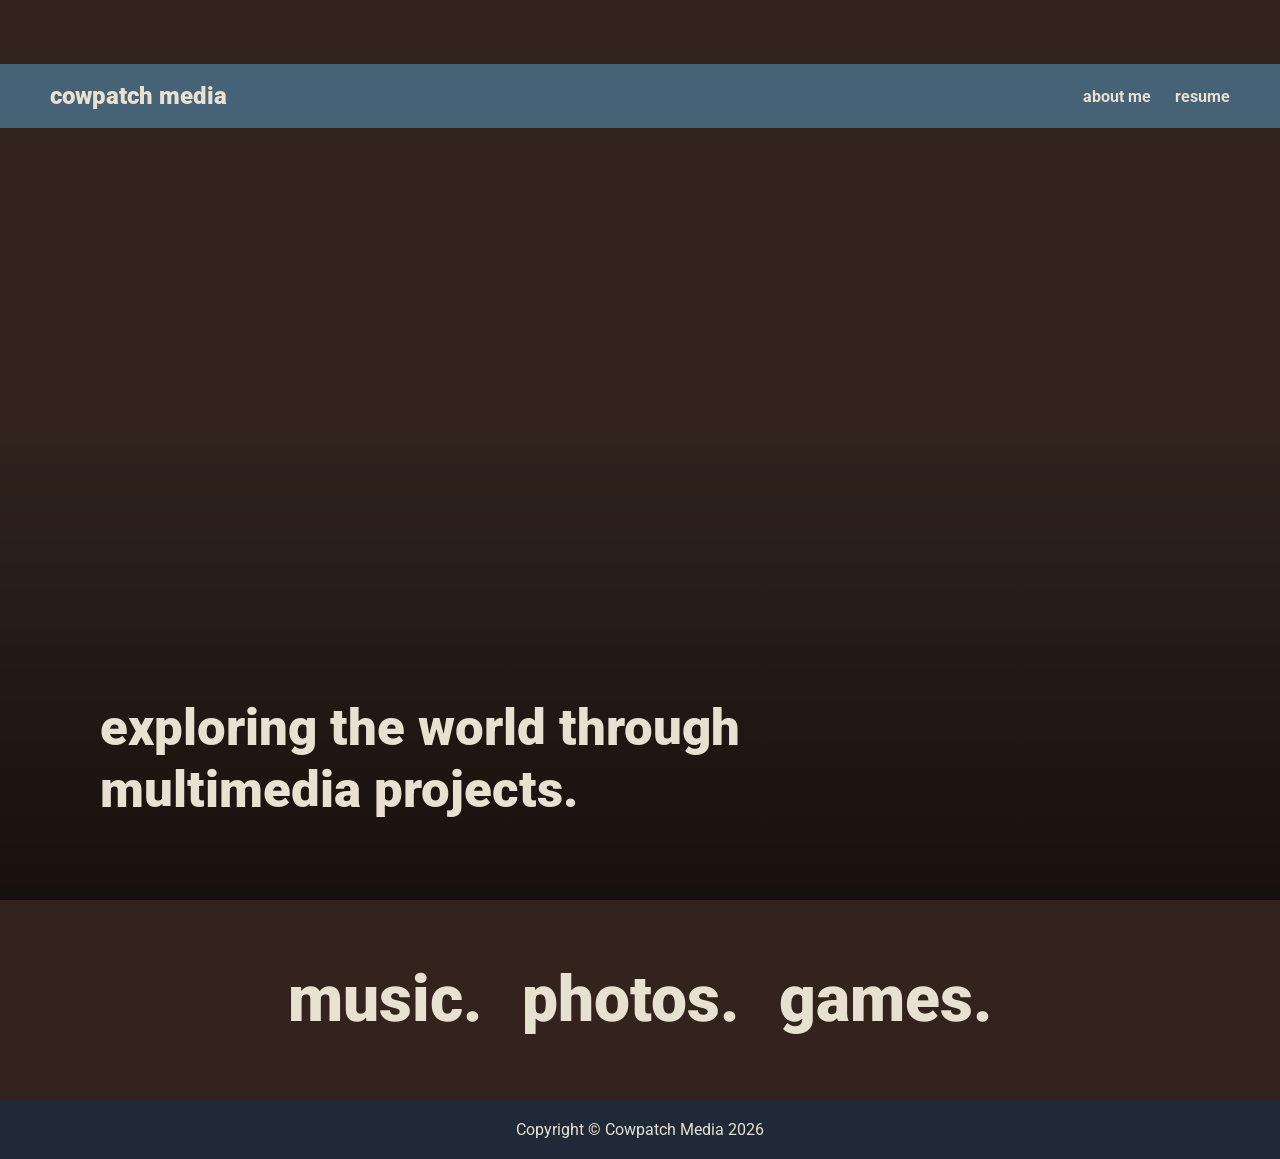
==== index.html @ 58781357 "update code to hide icons for text." ====
<!DOCTYPE html>
<html lang="en">
  <head>
    <meta charset="UTF-8">
    <meta http-equiv="X-UA-Compatible" content="IE=edge">
    <meta name="viewport" content="width=device-width, initial-scale=1.0">
    <title>Cowpatch Media</title>
    <!-- Google Fonts: Roboto (was missing before) -->
    <link rel="preconnect" href="https://fonts.googleapis.com">
    <link rel="preconnect" href="https://fonts.gstatic.com" crossorigin>
    <link href="https://fonts.googleapis.com/css2?family=Roboto:wght@400;700;900&display=swap" rel="stylesheet">
    <link rel="stylesheet" href="stylesheets/modern-normalize.css">
    <link rel="stylesheet" href="stylesheets/styles.css">
  </head>
  <body>

    <!-- HEADER — sticky, always visible -->
    <header class="site-header">
      <a href="#" class="site-logo" id="home-btn">cowpatch media</a>
      <nav class="site-nav">
        <ul>
          <li><a href="#" id="about-btn">about me</a></li>
          <li><a href="#" id="resume-btn">resume</a></li>
        </ul>
      </nav>
    </header>

    <!-- HERO — background photo + tagline -->
    <section class="hero" id="hero">
      <div class="hero-text">
        <h1 class="hero-heading">exploring the world through multimedia projects.</h1>
      </div>
    </section>

    <!-- MAIN — tab buttons + swappable content area -->
    <main class="main-container" id="main">

      <!-- Tab buttons — text links -->      <div class="tab-bar" id="tab-bar">
        <button class="tab-btn" id="btn-music">music.</button>
        <button class="tab-btn" id="btn-photos">photos.</button>
        <button class="tab-btn" id="btn-games">games.</button>
      </div>

      <!-- Swappable content — hidden until a tab is clicked -->
      <div class="content-area" id="content-area" hidden></div>

    </main>

    <!-- FOOTER -->
    <footer class="site-footer">
      Copyright &copy; Cowpatch Media 2026
    </footer>

    <!-- MODULE OVERLAY (music / photos / games) -->
    <div class="module-overlay" id="module-overlay" role="dialog" aria-modal="true" hidden>
      <div class="module-modal">
        <button class="module-close" id="module-close" aria-label="Close">&times;</button>
        <div class="module-content" id="module-content"></div>
      </div>
    </div>

    <!-- RESUME MODAL OVERLAY -->
    <div class="resume-overlay" id="resume-overlay" role="dialog" aria-modal="true" aria-label="Resume" hidden>
      <div class="resume-modal">
        <button class="resume-close" id="resume-close" aria-label="Close resume">&times;</button>
        <div class="resume-frame-wrap" id="resume-frame-wrap"></div>
      </div>
    </div>

    <script src="scripts/scripts.js"></script>
  </body>
</html>
---- stylesheets/styles.css ----
/* ─── CSS Custom Properties ────────────────────────────────────── */
:root {
  --color-header:   #456276;
  --color-body-bg:  #32241d;
  --color-footer:   #1f2937;
  --color-text:     #E8E1D1;
  --color-gold:     #C5A059;
  --header-height:  64px;
  --transition:     0.25s ease;
}

/* ─── Reset / Base ──────────────────────────────────────────────── */
*, *::before, *::after { box-sizing: border-box; }

html {
  /* Snap scroll: hero snaps, main snaps */
  scroll-snap-type: y mandatory;
  scroll-behavior: smooth;
}

body {
  margin: 0;
  padding: 0;
  font-family: 'Roboto', sans-serif;
  background-color: var(--color-body-bg);
  color: var(--color-text);
  /* account for sticky header height */
  padding-top: var(--header-height);
}

ul { list-style: none; margin: 0; padding: 0; }
a  { text-decoration: none; color: inherit; }
a:hover, a:focus { color: var(--color-gold); }

/* ─── Sticky Header ─────────────────────────────────────────────── */
.site-header {
  position: fixed;
  top: 0;
  left: 0;
  right: 0;
  height: var(--header-height);
  z-index: 100;
  display: flex;
  align-items: center;
  justify-content: space-between;
  padding: 0 50px;
  background-color: var(--color-header);
  font-weight: 900;
  font-size: 24px;
}

.site-nav ul {
  display: flex;
  gap: 24px;
  font-size: 16px;
  font-weight: 700;
}

/* ─── Hero Section ──────────────────────────────────────────────── */
.hero {
  scroll-snap-align: start;
  height: calc(100vh - var(--header-height));
  background-image: url("../website-images/moon-tree.JPG");
  background-size: cover;
  background-position: center;
  background-repeat: no-repeat;
  display: flex;
  align-items: flex-end;          /* text sits near bottom */
  padding: 0 100px 80px;
  /* subtle dark gradient so text is always readable */
  background-blend-mode: normal;
  position: relative;
}

.hero::after {
  content: "";
  position: absolute;
  inset: 0;
  background: linear-gradient(to bottom, transparent 40%, rgba(0,0,0,0.55) 100%);
  pointer-events: none;
}

.hero-text { position: relative; z-index: 1; }

.hero-heading {
  font-size: clamp(28px, 4vw, 52px);
  font-weight: 900;
  color: var(--color-text);
  margin: 0;
  max-width: 700px;
  line-height: 1.2;
}

/* ─── Main Container ────────────────────────────────────────────── */
.main-container {
  scroll-snap-align: start;
  display: flex;
  flex-direction: column;
  align-items: center;
  justify-content: center;
  padding: 60px 60px;       /* breathing room around the words */
  background-color: var(--color-body-bg);
}

/* ─── Tab Button Bar ────────────────────────────────────────────── */
.tab-bar {
  display: flex;
  justify-content: center;
  align-items: center;
  gap: 40px;
  flex-wrap: wrap;
  width: 100%;
  flex: 1;
}

/* makes hidden work on a flex element */
.tab-bar[hidden] { display: none; }

.tab-btn {
  background: none;
  border: none;
  cursor: pointer;
  padding: 8px 0;
  color: var(--color-text);
  font-family: 'Roboto', sans-serif;
  font-size: clamp(28px, 5vw, 64px);
  font-weight: 900;
  line-height: 1;
  transition: color var(--transition);
}

.tab-btn:hover,
.tab-btn:focus {
  color: var(--color-gold);
  outline: none;
}

/* ─── Module Overlay ────────────────────────────────────────────── */
.module-overlay {
  position: fixed;
  inset: 0;
  z-index: 150;
  background: rgba(0, 0, 0, 0.80);
  display: flex;
  align-items: center;
  justify-content: center;
  animation: fadeIn 0.25s ease;
}

.module-overlay[hidden] { display: none; }

.module-modal {
  position: relative;
  width: min(90vw, 860px);
  height: min(85vh, 680px);
  background: #111;
  border-radius: 12px;
  overflow: hidden;
  display: flex;
  flex-direction: column;
  box-shadow: 0 24px 64px rgba(0,0,0,0.6);
}

.module-close {
  position: absolute;
  top: 12px;
  right: 16px;
  z-index: 10;
  background: var(--color-body-bg);
  color: var(--color-text);
  border: none;
  border-radius: 50%;
  width: 36px;
  height: 36px;
  font-size: 22px;
  cursor: pointer;
  display: flex;
  align-items: center;
  justify-content: center;
  transition: background var(--transition);
}

.module-close:hover { background: var(--color-gold); }

.module-content {
  flex: 1;
  display: flex;
  flex-direction: column;
  overflow: hidden;
}

/* ─── Content Area ──────────────────────────────────────────────── */
.content-area {
  width: 100%;
  flex: 1;                  /* fill remaining height in main-container */
  display: flex;
  flex-direction: column;
  animation: fadeIn 0.3s ease;
}

.content-area[hidden] { display: none; }

@keyframes fadeIn {
  from { opacity: 0; transform: translateY(12px); }
  to   { opacity: 1; transform: translateY(0); }
}

/* ─── About message ─────────────────────────────────────────────── */
.about-message {
  font-family: 'Roboto', sans-serif;
  font-size: clamp(36px, 7vw, 88px);
  font-weight: 900;
  color: var(--color-text);
  text-align: left;
  margin: 0;
  padding: 40px 48px;
  background: transparent;
}

/* shared iframe wrapper used by music + games */
.embed-wrap {
  width: 100%;
  flex: 1;
  border-radius: 0;
  overflow: hidden;
  background: #000;
  display: flex;
  flex-direction: column;
}

.embed-wrap iframe {
  display: block;
  width: 100%;
  flex: 1;
  border: none;
  min-height: 500px;
}

/* Game: full-width fill */
.game-wrap {
  display: flex;
  justify-content: center;
  align-items: flex-start;
  flex: 1;
  width: 100%;
}

.game-wrap iframe {
  width: 100%;
  max-width: 800px;
  height: calc(100vh - var(--header-height) - 80px);
  border: none;
  border-radius: 10px;
  display: block;
}

/* Photos wrap: fill */
.photos-wrap {
  width: 100%;
  flex: 1;
}

/* ─── Footer ────────────────────────────────────────────────────── */
.site-footer {
  text-align: center;
  background-color: var(--color-footer);
  padding: 20px;
  color: var(--color-text);
  font-size: 16px;
  /* no margin-top needed — main-container fills to bottom */
}

/* ─── Resume Modal Overlay ──────────────────────────────────────── */
.resume-overlay {
  position: fixed;
  inset: 0;
  z-index: 200;
  background: rgba(0, 0, 0, 0.75);
  display: flex;
  align-items: center;
  justify-content: center;
  animation: fadeIn 0.2s ease;
}

.resume-overlay[hidden] { display: none; }

.resume-modal {
  position: relative;
  width: min(90vw, 860px);
  height: min(90vh, 1100px);
  background: #fff;
  border-radius: 12px;
  overflow: hidden;
  display: flex;
  flex-direction: column;
  box-shadow: 0 24px 64px rgba(0,0,0,0.5);
}

.resume-close {
  position: absolute;
  top: 12px;
  right: 16px;
  z-index: 10;
  background: var(--color-header);
  color: var(--color-text);
  border: none;
  border-radius: 50%;
  width: 36px;
  height: 36px;
  font-size: 22px;
  line-height: 1;
  cursor: pointer;
  display: flex;
  align-items: center;
  justify-content: center;
  transition: background var(--transition);
}

.resume-close:hover { background: var(--color-gold); }

.resume-frame-wrap {
  flex: 1;
  display: flex;
}

.resume-frame-wrap iframe {
  width: 100%;
  height: 100%;
  border: none;
}

/* ─── Responsive ────────────────────────────────────────────────── */
@media (max-width: 768px) {
  .site-header { padding: 0 24px; font-size: 20px; }
  .hero        { padding: 0 24px 60px; }
  .hero-heading { font-size: clamp(22px, 6vw, 36px); }
  .main-container { padding: 24px 16px 0; }
  .tab-bar { gap: 20px; }
  .tab-btn { max-width: 260px; min-width: 120px; }
  .game-wrap iframe { height: 360px; }
}

@media (max-width: 480px) {
  .site-header { font-size: 18px; }
  .site-nav ul  { gap: 14px; font-size: 14px; }
  .tab-bar { gap: 12px; }
  .tab-btn { max-width: 100%; min-width: 0; flex: 0 0 45%; }
  .game-wrap iframe { height: 260px; }
}
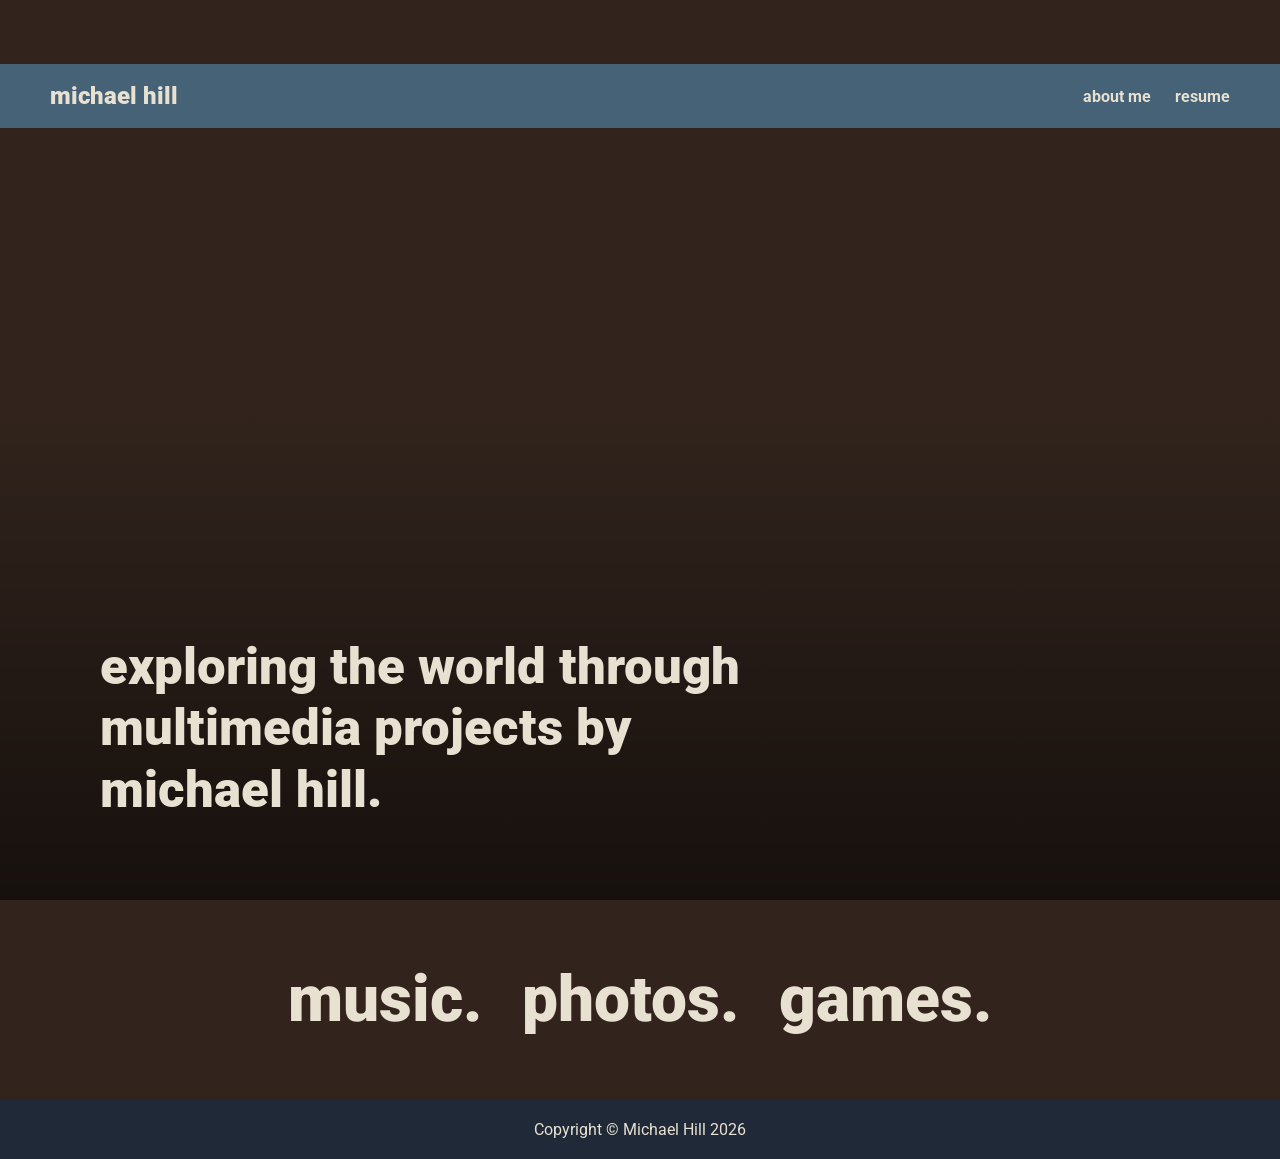
==== commit 4e9d7dbe: "change html from cowpatch media to name of person." ====
--- a/index.html
+++ b/index.html
@@ -16,7 +16,7 @@
 
     <!-- HEADER — sticky, always visible -->
     <header class="site-header">
-      <a href="#" class="site-logo" id="home-btn">cowpatch media</a>
+      <a href="#" class="site-logo" id="home-btn">michael hill</a>
       <nav class="site-nav">
         <ul>
           <li><a href="#" id="about-btn">about me</a></li>
@@ -28,7 +28,7 @@
     <!-- HERO — background photo + tagline -->
     <section class="hero" id="hero">
       <div class="hero-text">
-        <h1 class="hero-heading">exploring the world through multimedia projects.</h1>
+        <h1 class="hero-heading">exploring the world through multimedia projects by michael hill.</h1>
       </div>
     </section>
 
@@ -48,7 +48,7 @@
 
     <!-- FOOTER -->
     <footer class="site-footer">
-      Copyright &copy; Cowpatch Media 2026
+      Copyright &copy; Michael Hill 2026
     </footer>
 
     <!-- MODULE OVERLAY (music / photos / games) -->
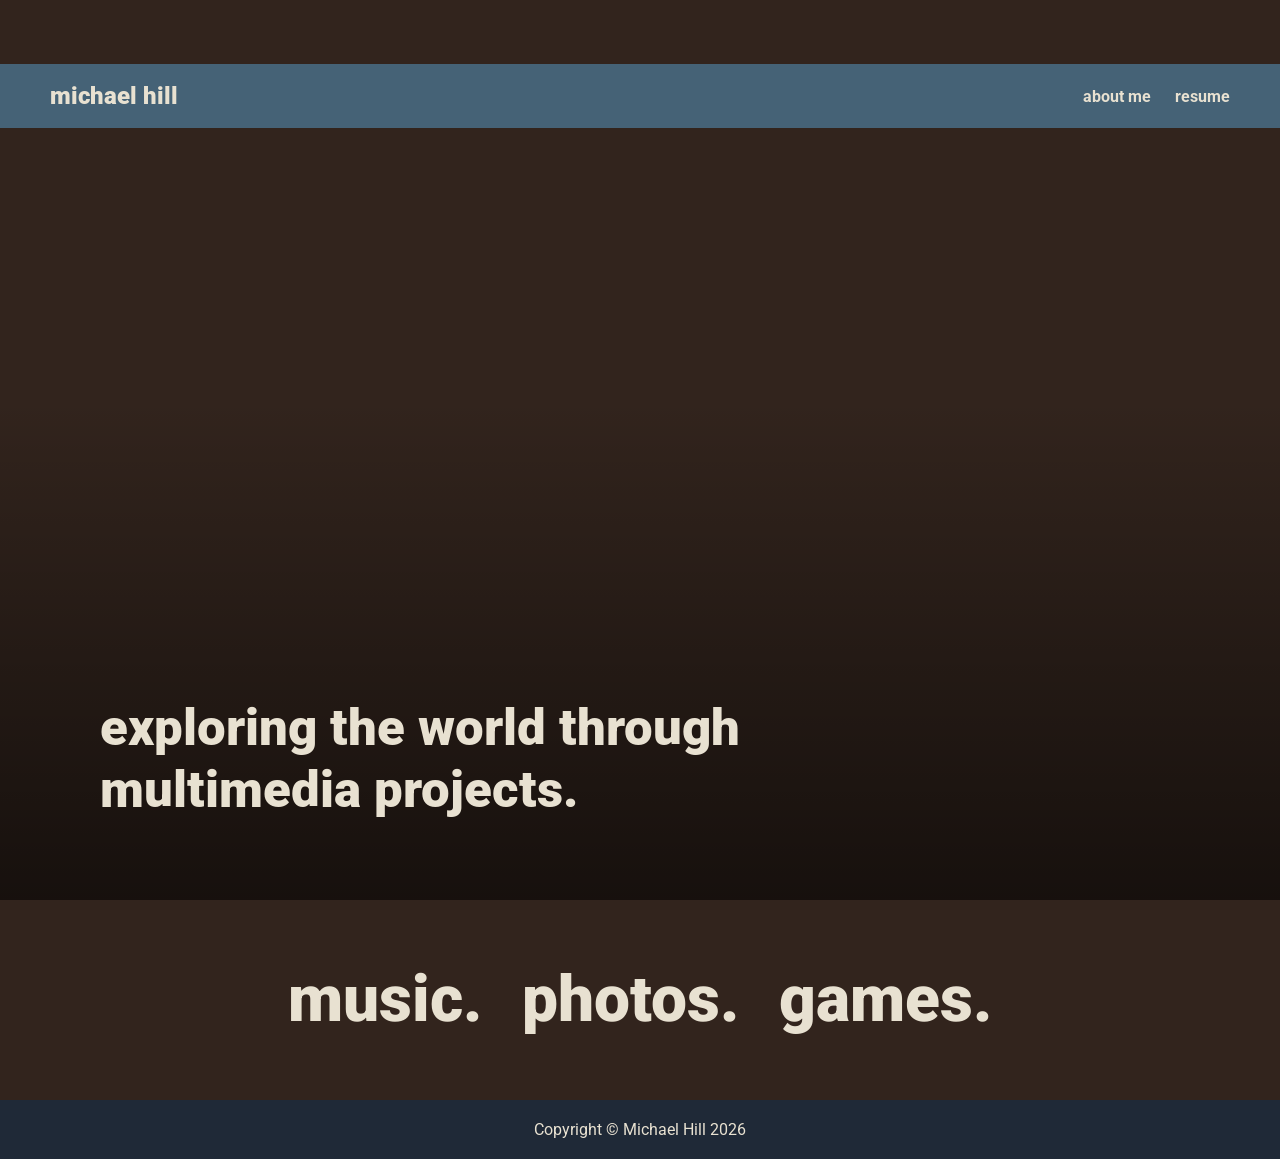
==== commit e9c3e5c5: "remove text "by michael hill" from hero heading." ====
--- a/index.html
+++ b/index.html
@@ -28,7 +28,7 @@
     <!-- HERO — background photo + tagline -->
     <section class="hero" id="hero">
       <div class="hero-text">
-        <h1 class="hero-heading">exploring the world through multimedia projects by michael hill.</h1>
+        <h1 class="hero-heading">exploring the world through multimedia projects.</h1>
       </div>
     </section>
 
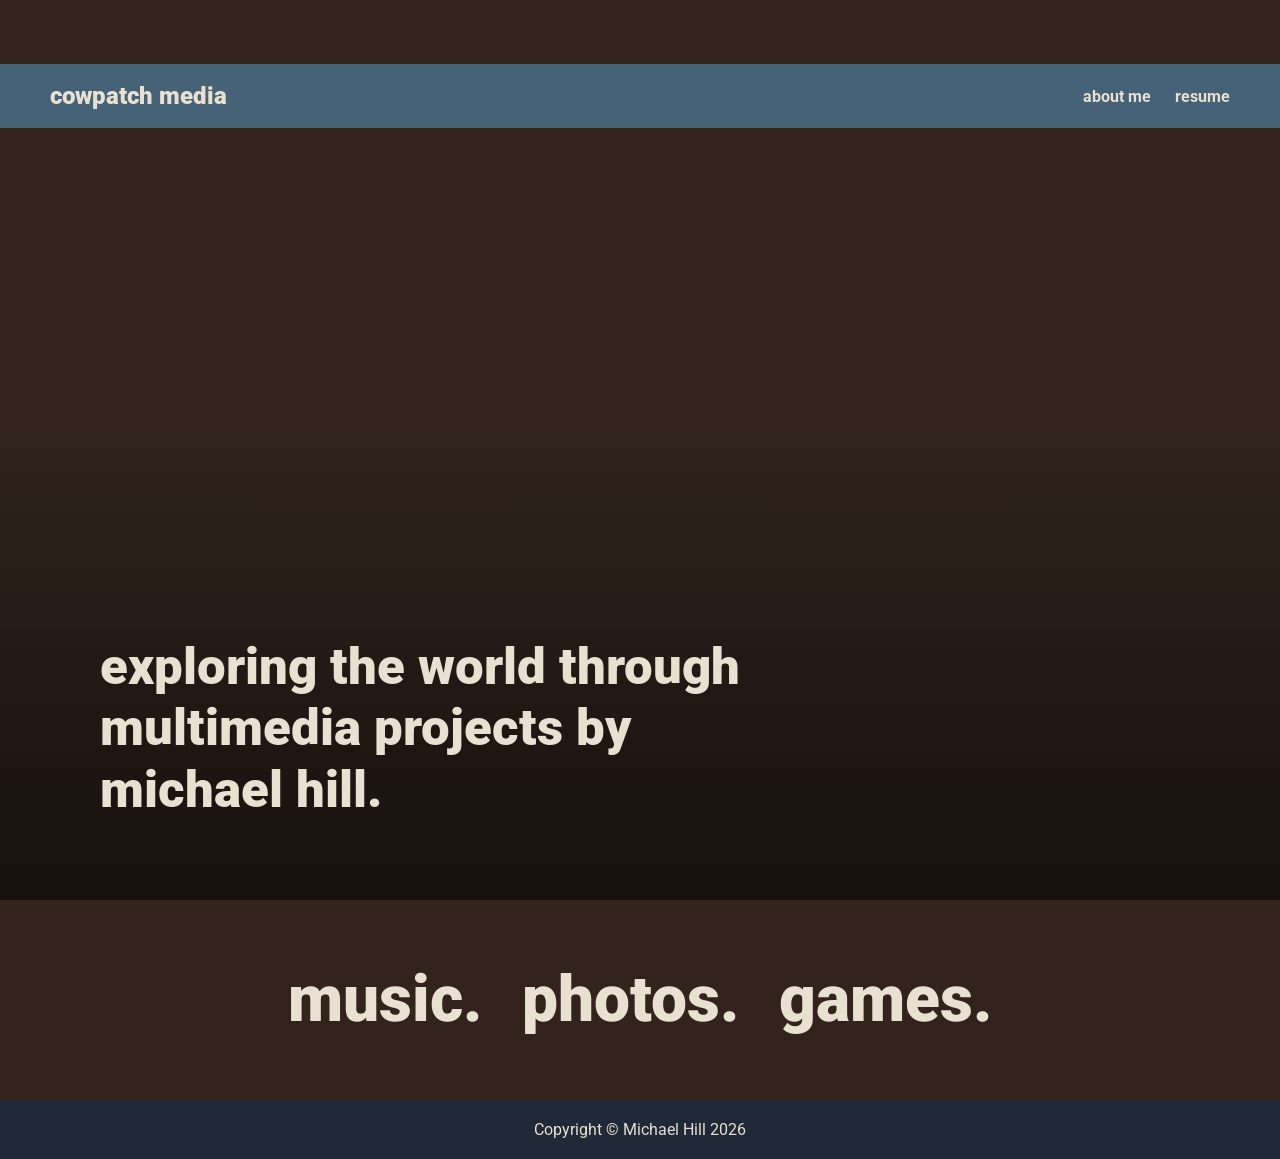
==== commit dc8f5103: "update index.html and styles.css to new tagline." ====
--- a/index.html
+++ b/index.html
@@ -16,7 +16,7 @@
 
     <!-- HEADER — sticky, always visible -->
     <header class="site-header">
-      <a href="#" class="site-logo" id="home-btn">michael hill</a>
+      <a href="#" class="site-logo" id="home-btn">cowpatch media</a>
       <nav class="site-nav">
         <ul>
           <li><a href="#" id="about-btn">about me</a></li>
@@ -28,7 +28,7 @@
     <!-- HERO — background photo + tagline -->
     <section class="hero" id="hero">
       <div class="hero-text">
-        <h1 class="hero-heading">exploring the world through multimedia projects.</h1>
+        <h1 class="hero-heading">exploring the world through multimedia projects by michael hill.</h1>
       </div>
     </section>
 
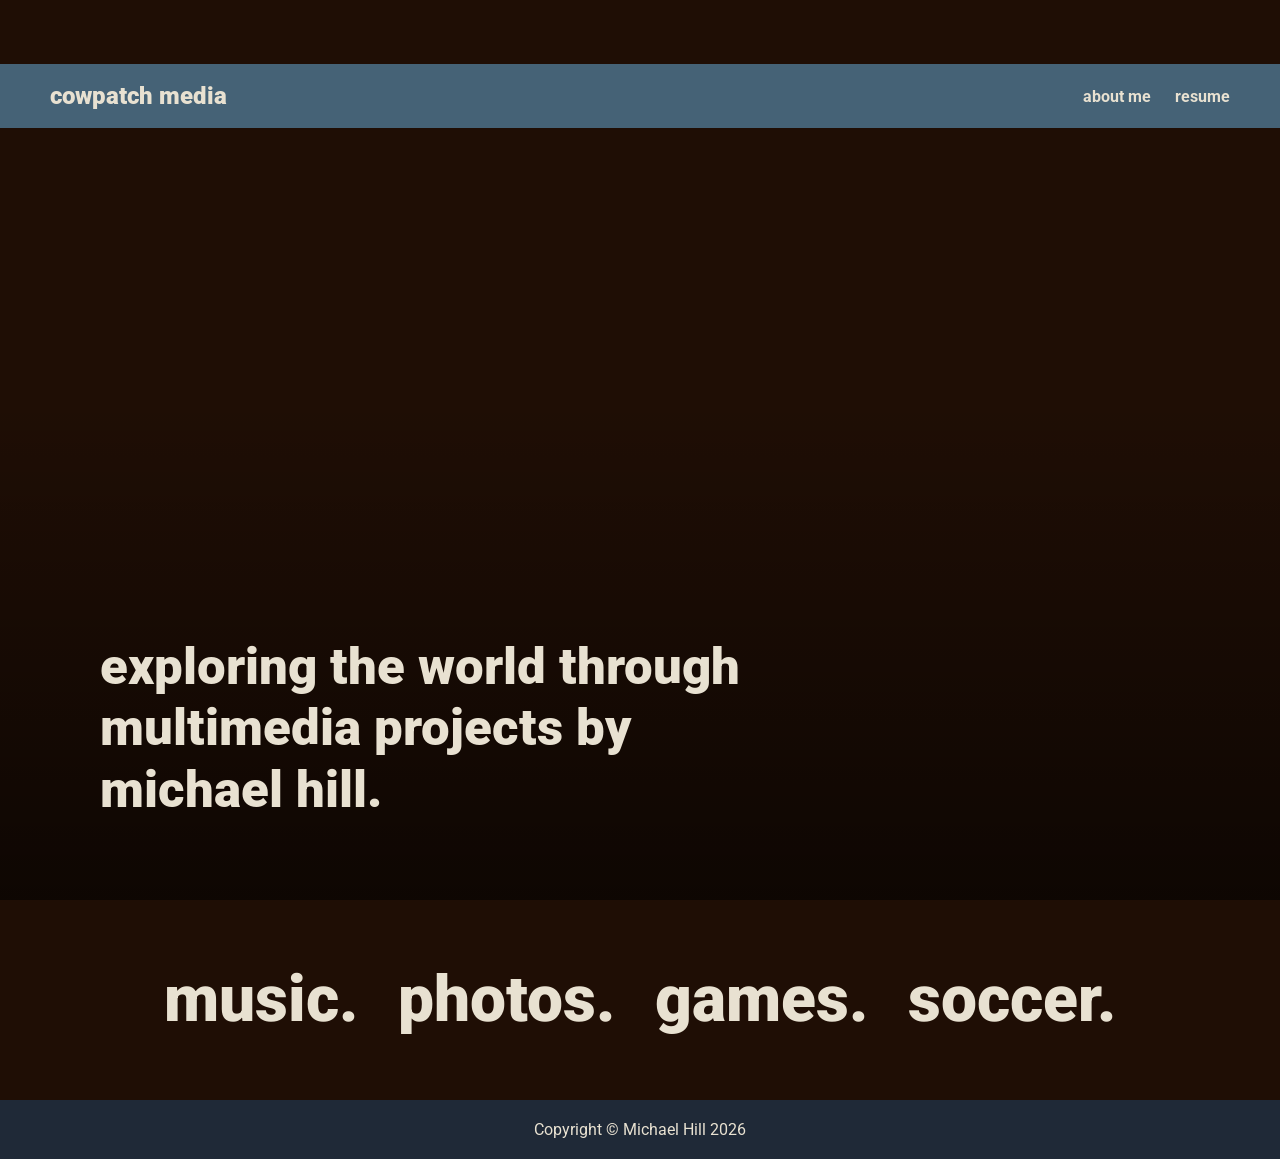
==== commit 173682ea: "Prepare soccer skeleton with JS, HTML and CSS" ====
--- a/index.html
+++ b/index.html
@@ -39,6 +39,7 @@
         <button class="tab-btn" id="btn-music">music.</button>
         <button class="tab-btn" id="btn-photos">photos.</button>
         <button class="tab-btn" id="btn-games">games.</button>
+        <button class="tab-btn" id="btn-soccer">soccer.</button>
       </div>
 
       <!-- Swappable content — hidden until a tab is clicked -->
--- a/stylesheets/styles.css
+++ b/stylesheets/styles.css
@@ -1,7 +1,7 @@
 /* ─── CSS Custom Properties ────────────────────────────────────── */
 :root {
   --color-header:   #456276;
-  --color-body-bg:  #32241d;
+  --color-body-bg:  #1f0e05;
   --color-footer:   #1f2937;
   --color-text:     #E8E1D1;
   --color-gold:     #C5A059;
@@ -327,6 +327,28 @@
   width: 100%;
   height: 100%;
   border: none;
+}
+
+/* ── Soccer Analytics ── */
+
+.soccer-wrap {
+  flex: 1;
+  min-height: 0;
+  overflow-y: auto;
+  padding: 32px;
+  color: var(--color-text);
+  background: var(--color-body-bg);
+}
+
+.soccer-header {
+  margin-bottom: 24px;
+}
+
+.soccer-eyebrow {
+  color: var(--color-gold);
+  font-size: 12px;
+  font-weight: 700;
+  letter-spacing: 0.15em;
 }
 
 /* ─── Responsive ────────────────────────────────────────────────── */
